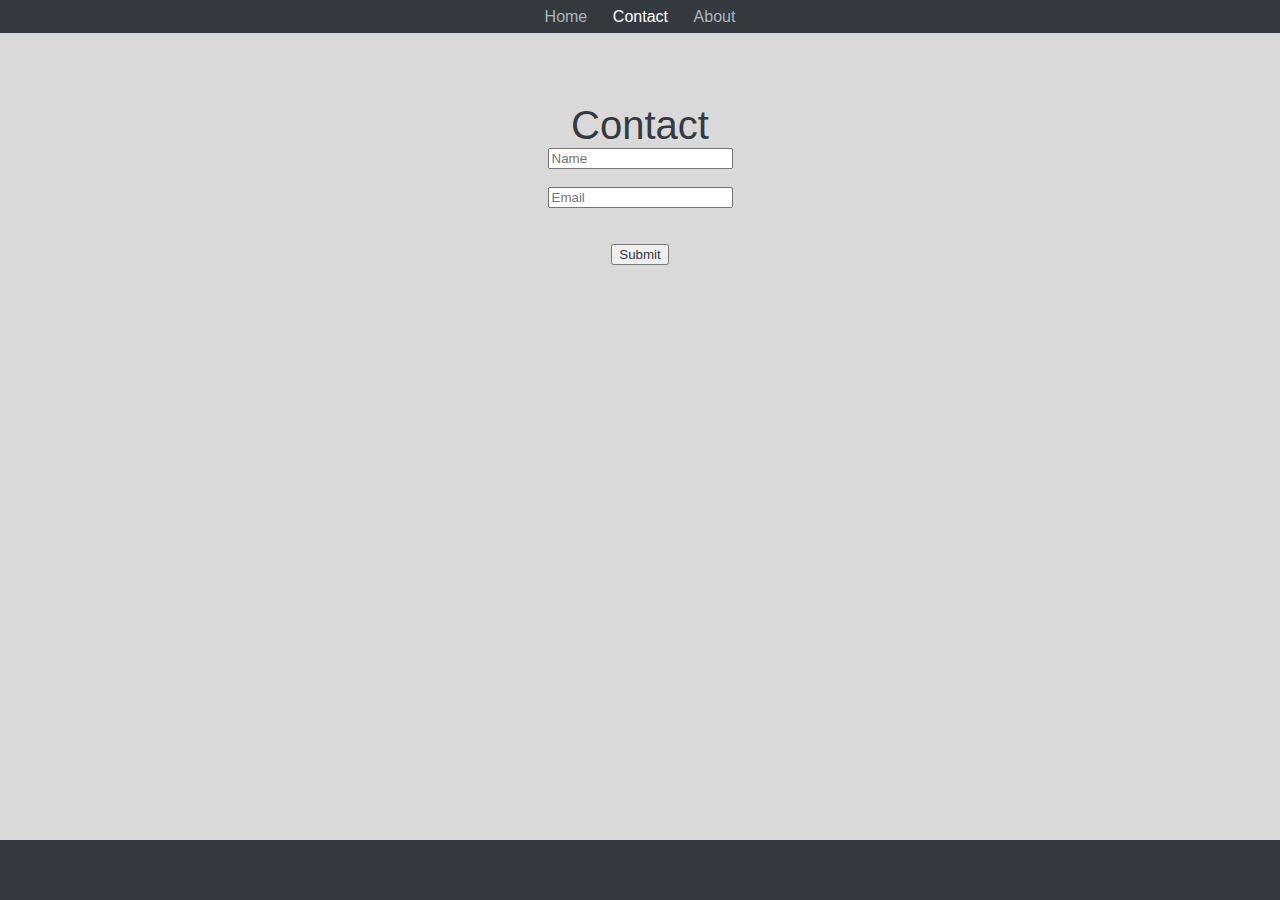
==== contact.html @ a1e829b5 "first commit, home finished" ====
<!DOCTYPE html>
<html>
    <head>
        <link rel="stylesheet" type="text/css" href="main.css" />
        <title>Contact</title>
    </head>
    <body>
        <div class="header">
            <a class="nav" href="index.html">Home</a>
            <a class="nav" id="selected" href="contact.html">Contact</a>
            <a class="nav" href="about.html">About</a>
        </div>
        <div class="content">
            <div class="text-header">Contact</div>
            <form action="/action_page.php">
                <input type="text" id="fname" name="fname" placeholder="Name"><br>
                <input type="text" id="lname" name="lname" placeholder="Email"><br><br>
                <input type="submit" value="Submit">
              </form> 
        </div>
        <footer class="footer"></footer>
    </body>
</html>
---- main.css ----
* {
    font-family: sans-serif;
    color: #343a40;
}
html, body {
    height: 100%;
}

body {
    margin: 0px;
    display: flex;
    flex-direction: column;
}

.header, .footer{
    background-color: #343a40;
    height: 60px;
    display: flex;
    align-items: center;
    justify-content: center;
    gap: 2%;
}

.footer {
    flex-shrink: 0;
}

.content {
    background-color: #d9d9d9;
    flex: 1 0 auto;
    display: flex;
    flex-direction: column;
    align-items: center;
}

img {
    width: 450px;
    height: 400px;
}

.text-header {
    margin-top: 70px;
    flex: 1 0 auto;
    font-size: 40px;
}

.nav {
    color: #ABB5BE;
}

#selected {
    color: #ffffff;
}

a {
    margin: 0;
    text-decoration: none;
}

a:hover {
    color: #ffffff;
}

form {
    margin-bottom: 575px;
    justify-content: center;
    align-items: center;
    display: flex;
    flex-direction: column;
}
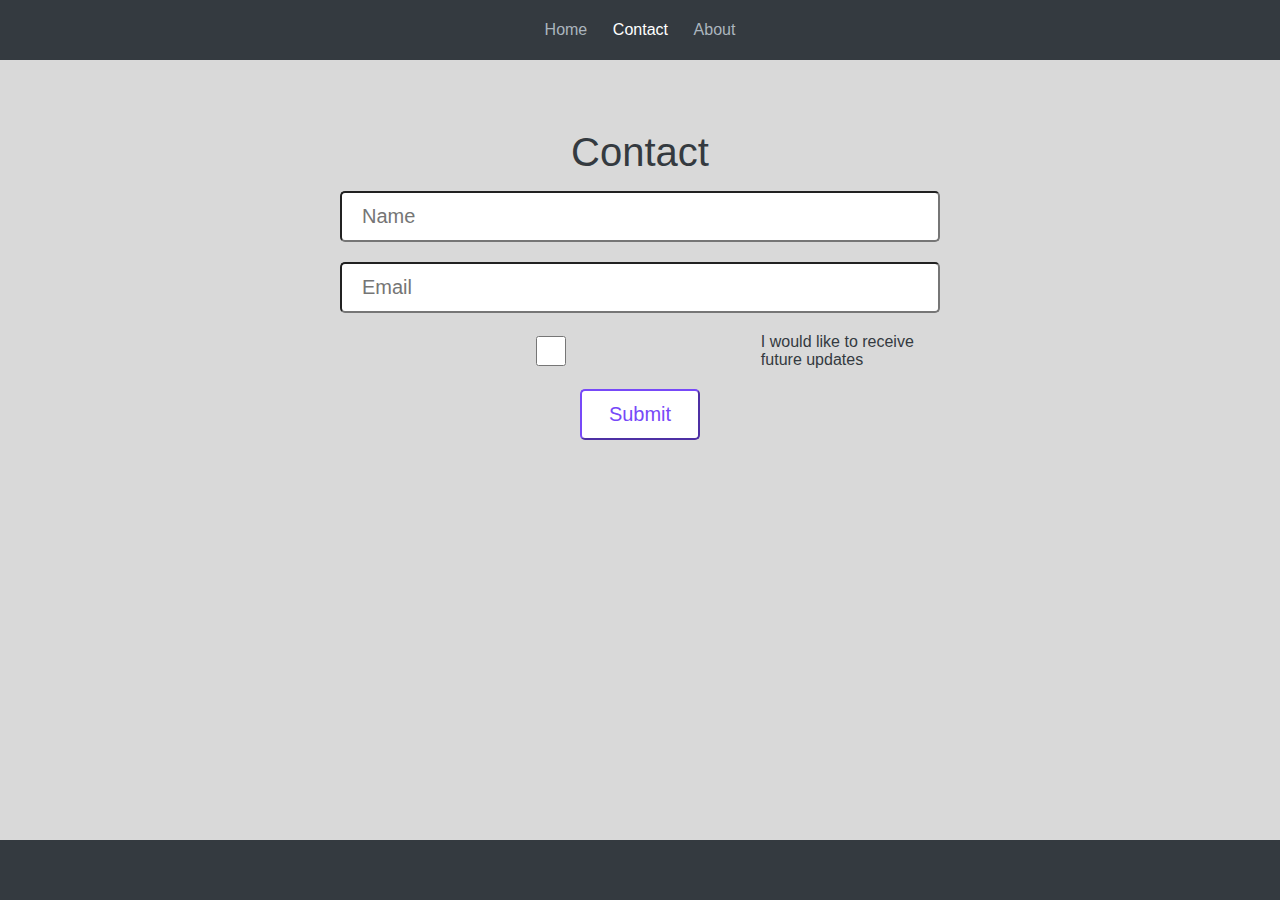
==== commit 16007ba5: "almost done with contact" ====
--- a/contact.html
+++ b/contact.html
@@ -13,8 +13,12 @@
         <div class="content">
             <div class="text-header">Contact</div>
             <form action="/action_page.php">
-                <input type="text" id="fname" name="fname" placeholder="Name"><br>
-                <input type="text" id="lname" name="lname" placeholder="Email"><br><br>
+                <input type="text" id="fname" name="fname" placeholder="Name">
+                <input type="text" id="lname" name="lname" placeholder="Email">
+                <div id="checkbox">
+                    <input type="checkbox" id="check" name="check" value="yes">
+                    <label for="check">I would like to receive future updates</label>
+                </div>
                 <input type="submit" value="Submit">
               </form> 
         </div>
--- a/main.css
+++ b/main.css
@@ -62,9 +62,35 @@
 }
 
 form {
-    margin-bottom: 575px;
+    margin-bottom: 400px;
     justify-content: center;
     align-items: center;
     display: flex;
     flex-direction: column;
+    gap: 20px;
+    width: 600px;
+}
+
+input {
+    width: 100%;
+    padding: 12px 20px;
+    box-sizing: border-box;
+    border-radius: 5px;
+    font-size: 20px;
+  }
+
+input[type=submit] {
+    width: 20%;
+    background-color: #FFFFFF;
+    color: #7749f8;
+    border-color: #7749f8;
+}
+
+input[type=submit]:hover {
+    background-color: #d9d9d9;
+}
+
+#checkbox {
+    width: 100%;
+    display: flex;
 }